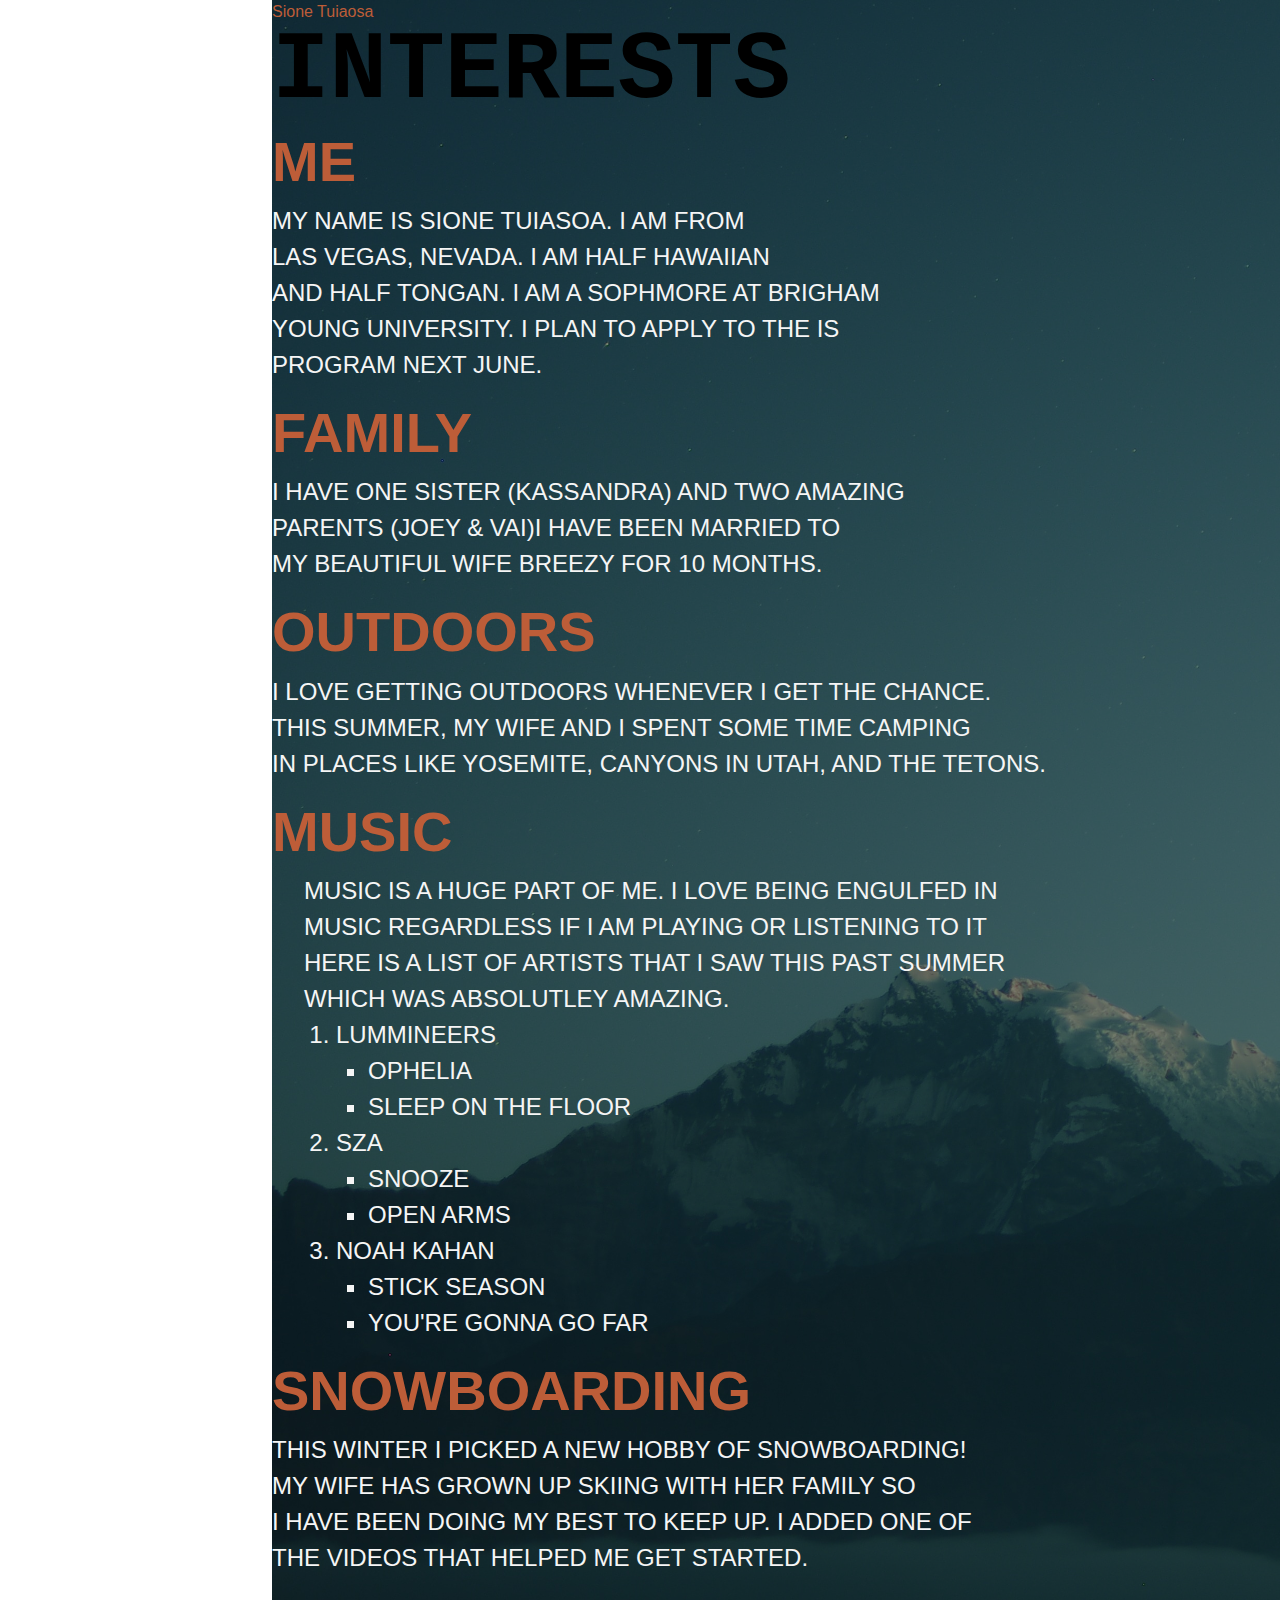
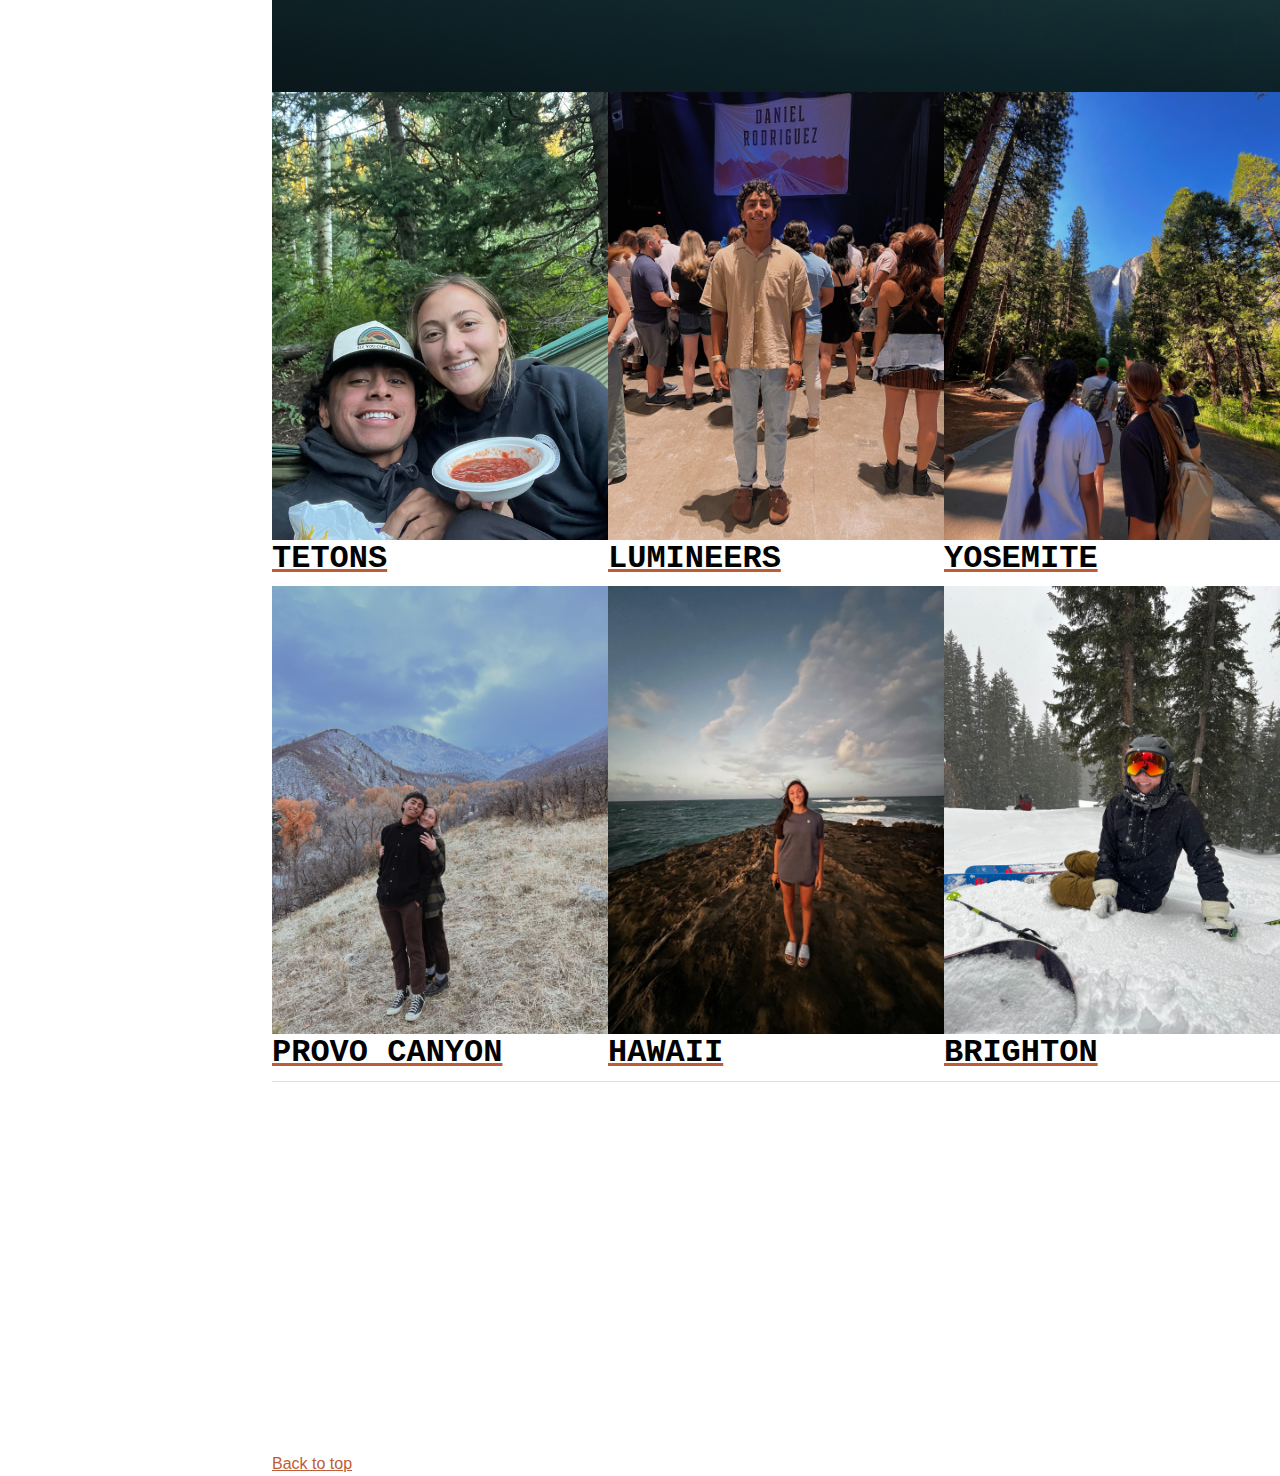
==== intrests.html @ 4af582a8 "Add files via upload" ====
<!--
Sione Tuiasoa
003
12/14/23
--> 
<!DOCTYPE html>
<html lang="en">
<head>
    <meta charset="UTF-8">
    <meta name="viewport" content="width=device-width, initial-scale=1.0">
    <title>intrests</title>
     <!-- Links-->
     <link href="css/styles.css" rel="stylesheet" />
     <link href="css/stylesheet.css" rel="stylesheet" />
</head>
<body>
    <!-- Interests-->
    <section class="hero" id="intrests">
        <div>
        <div>
            <span class="text-primary">Sione Tuiaosa</span> <h1>Interests</h1>
                <h2>me</h2>
                    <div class="sub mb">My name is Sione Tuiasoa. I am from <br>
                    Las Vegas, Nevada. I am half Hawaiian <br>
                    and half Tongan. I am a sophmore at Brigham<br> 
                    Young University.
                    I plan to apply to the IS<br>
                    Program next June. 
                    </div>  
                <h2>family</h2> 
                    <div class="sub mb">I have one sister (Kassandra) and two amazing <br>
                            parents (Joey & Vai)I have been married to<br> 
                           my beautiful wife Breezy for 10 months.
                    </div>  
                <h2>Outdoors</h2> 
                    <div class="sub mb">I love getting outdoors whenever I get the chance. <br>
                            This summer, my wife and I spent some time camping <br> 
                            in places like yosemite, canyons in utah, and the Tetons.
                    </div> 
                <h2>Music</h2> 
                    <ol class="sub mb"> Music is a huge part of me. I love being engulfed in <br>
                            music regardless if I am playing or listening to it<br> 
                            Here is a list of artists that I saw this past summer<br>
                            which was absolutley amazing.
                            <ol>
                                <li>Lummineers</li>
                                <ul>
                                    <li>Ophelia</li>
                                    <li>Sleep on the floor</li>
                                </ul>
                                <li>SZA</li>
                                    <ul>
                                        <li>Snooze</li>
                                        <li>open arms</li>
                                    </ul>
                                <li>Noah Kahan</li>
                                <ul>
                                    <li>Stick season</li>
                                    <li>You're gonna go far</li>
                                </ul>
                            </ol>
                        





                        </ol> 
                <h2>Snowboarding</h2> 
                    <div class="subheading mb-3">This winter I picked a new hobby of snowboarding! <br>
                            My wife has grown up skiing with her family so <br> 
                            I have been doing my best to keep up. I added one of <br>
                            the videos that helped me get started.
                    </div>         
        </div>
    </section>

    

    <!-- Photos-->
    <section>
        <div id="portfolio">
            <div class="container-fluid p-0">
                <div class="row g-0">
                    <div class="col-lg-4 col-sm-6">
                        <a class="portfolio-box" title="Tetons">
                            <img class="img-fluid" src="assets/img/camping.jpg" alt="..." />
                                <h3>Tetons</h3>
                        </a>
                    </div>


                    <div class="col-lg-4 col-sm-6">
                        <a class="portfolio-box" title="Project Name">
                            <img class="img-fluid" src="assets/img/Me.jpg" alt="..." />
                            <div class="portfolio-box-caption">
                                <h3>Lumineers</h3>
                            </div>
                        </a>
                    </div>

                                             
                     <div class="col-lg-4 col-sm-6">
                        <a class="portfolio-box" title="Project Name">
                            <img class="img-fluid" src="assets/img/waterfall.jpg" alt="..." />
                            <div class="portfolio-box-caption">
                                <h3>Yosemite</h3>
                            </div>
                        </a>
                    </div>


                    <div class="col-lg-4 col-sm-6">
                        <a class="portfolio-box"  title="Project Name">
                            <img class="img-fluid" src="assets/img/engaged.jpg" alt="..."/>
                                <h3>Provo Canyon</h3>
                        </a>
                    </div>

                    <div class="col-lg-4 col-sm-6">
                        <a class="portfolio-box" title="Project Name">
                            <img class="img-fluid" src="assets/img/hawaii.jpg" alt="..." />
                            <div class="portfolio-box-caption">
                                <h3>Hawaii</h3>
                            </div>
                        </a>
                    </div>

                     <div class="col-lg-4 col-sm-6">
                        <a class="portfolio-box" title="Project Name">
                            <img class="img-fluid" src="assets/img/snow.jpg" alt="..." />
                            <div class="portfolio-box-caption">
                                <h3>Brighton</h3>
                            </div>
                        </a>
                    </div>


                </div>
            </div>
        </div>

    </section>
    <hr class="m-0" />


     <!-- Video-->
     <iframe width="1418" height="315" src="https://www.youtube.com/embed/VcQEMhLItBo?si=DbtcE049EELAABKc" title="YouTube video player" frameborder="0" 
     allow="accelerometer; autoplay; clipboard-write; encrypted-media; gyroscope; picture-in-picture; web-share" allowfullscreen></iframe>
     <br>
     <div class='tableauPlaceholder' id='viz1702536662239' style='position: relative'>
        <noscript>
        <a href='#'><img alt='Dashboard 1 ' src='https:&#47;&#47;public.tableau.com&#47;static&#47;images&#47;Vi&#47;VivaLasVegas___Butwhichone_17025365361750&#47;Dashboard1&#47;1_rss.png' style='border: none' /></a>
        </noscript>
        <object class='tableauViz'  style='display:none;'>
        <param name='host_url' value='https%3A%2F%2Fpublic.tableau.com%2F' /> <param name='embed_code_version' value='3' /> 
        <param name='site_root' value='' /><param name='name' value='VivaLasVegas___Butwhichone_17025365361750&#47;Dashboard1' /><param name='tabs' value='no' /><param name='toolbar' value='yes' />
        <param name='static_image' value='https:&#47;&#47;public.tableau.com&#47;static&#47;images&#47;Vi&#47;VivaLasVegas___Butwhichone_17025365361750&#47;Dashboard1&#47;1.png' /> <param name='animate_transition' value='yes' />
        <param name='display_static_image' value='yes' /><param name='display_spinner' value='yes' /><param name='display_overlay' value='yes' /><param name='display_count' value='yes' />
        <param name='language' value='en-US' /><param name='filter' value='publish=yes' /></object></div>                <script type='text/javascript'>                    
        var divElement = document.getElementById('viz1702536662239');                    var vizElement = divElement.getElementsByTagName('object')[0];                    vizElement.style.width='1418px';vizElement.style.height='715px';
        var scriptElement = document.createElement('script'); scriptElement.src = 'https://public.tableau.com/javascripts/api/viz_v1.js';                    vizElement.parentNode.insertBefore(scriptElement, vizElement);                </script>
     <br>
     <br>
     <a href="#top"> Back to top</a>
</body>
</html>
---- css/stylesheet.css ----
.background-primary {
  --bs-bg-opacity: 1;
  background-color: #bd5d38 !important;
}

.background-secondary {
  --bs-bg-opacity: 1;
  background-color: #171717 !important;
}

.hero {
  background-color: rgba(14, 15, 31, 0.512);
  background-image: url("../assets/img/Mountains.jpg");
 
  background-size: cover;
  background-blend-mode: color;
  padding-bottom: 100px;

  color: whitesmoke;
}  

h1,h3{
  font-family:'Courier New', Courier, 'Courier New', Courier, monospace;
  color:rgb(0, 0, 0);
}

h2{
  color: #bd5d38;
}

.sub {
  font-family: "Saira Extra Condensed", -apple-system, BlinkMacSystemFont, "Segoe UI", Roboto, "Helvetica Neue", Arial, sans-serif, "Apple Color Emoji", "Segoe UI Emoji", "Segoe UI Symbol", "Noto Color Emoji";
  text-transform: uppercase;
  font-weight: 500;
  font-size: 1.5rem;
}

.mb {
  margin-bottom: 1rem !important;
}
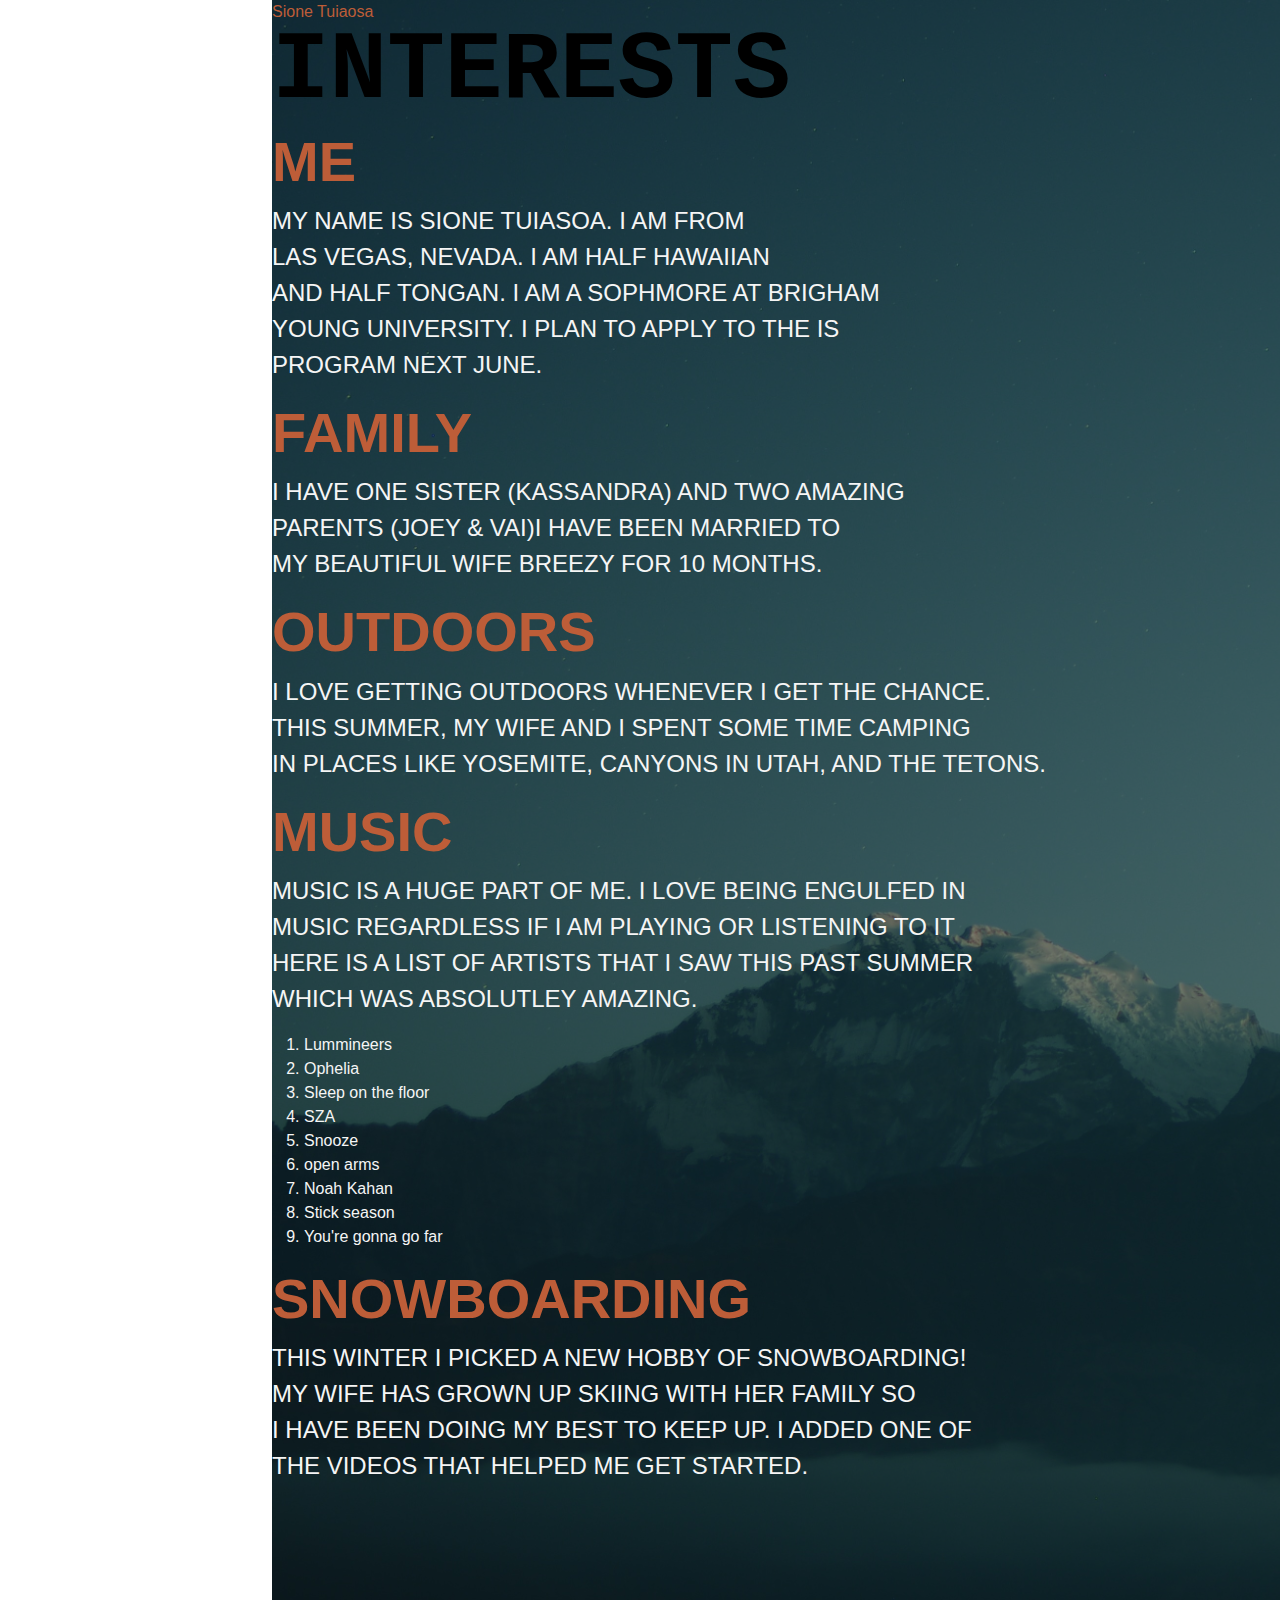
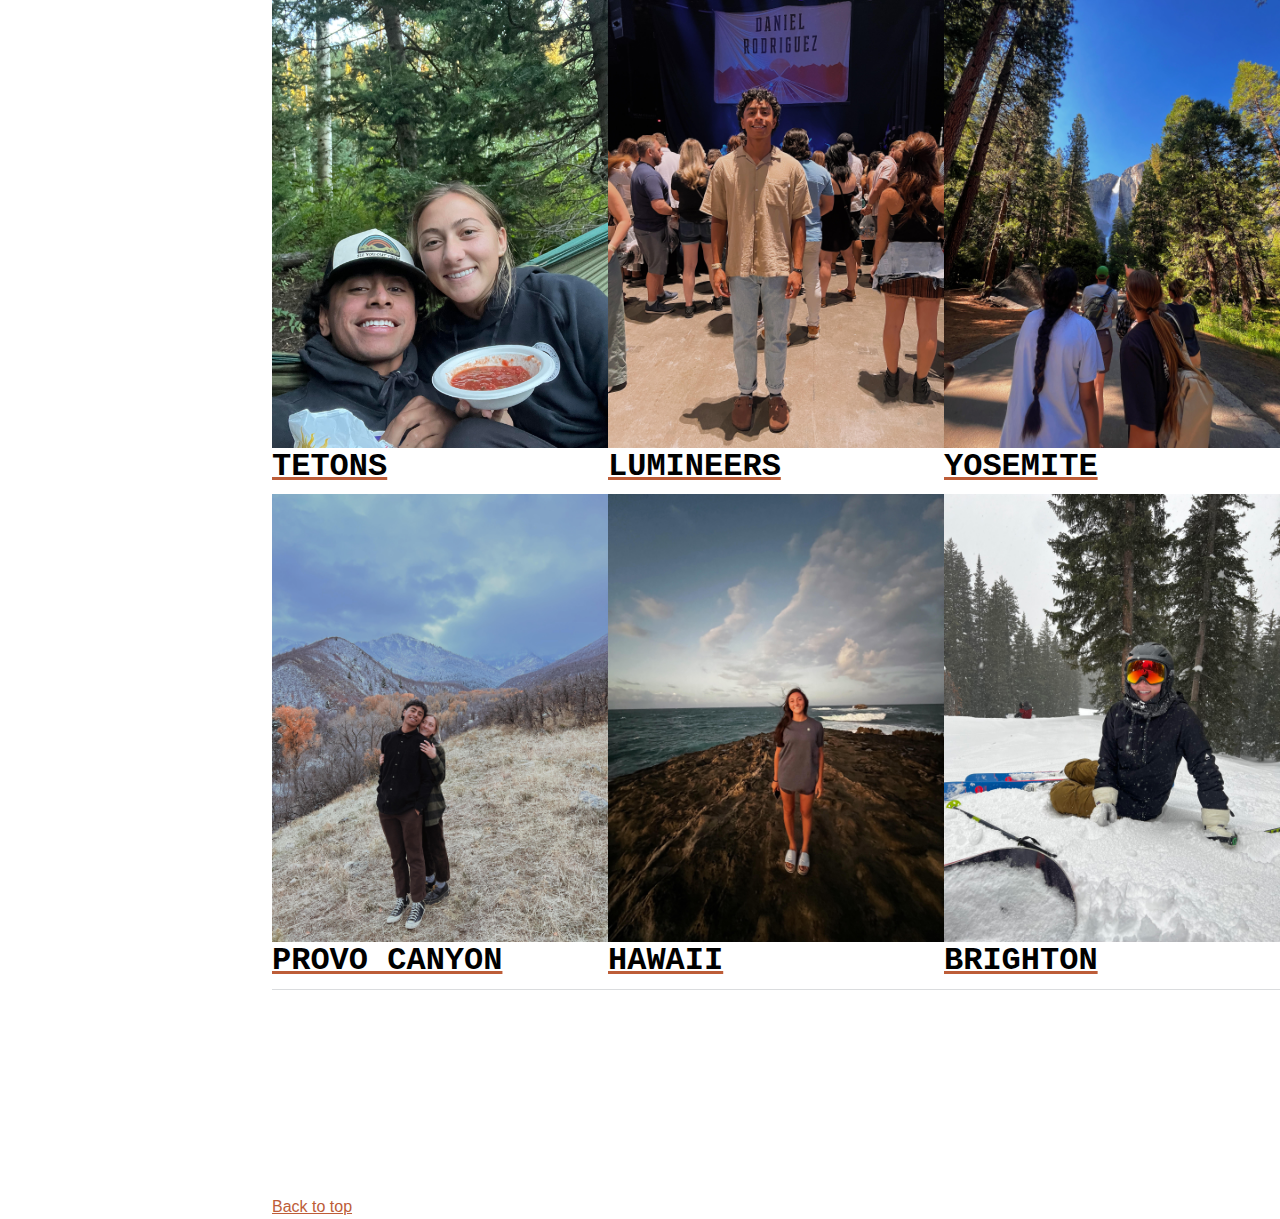
==== commit 1692976a: "Add files via upload" ====
--- a/intrests.html
+++ b/intrests.html
@@ -10,13 +10,12 @@
     <meta name="viewport" content="width=device-width, initial-scale=1.0">
     <title>intrests</title>
      <!-- Links-->
-     <link href="css/styles.css" rel="stylesheet" />
-     <link href="css/stylesheet.css" rel="stylesheet" />
+     <link href="css/styles.css" rel="stylesheet">
+     <link href="css/stylesheet.css" rel="stylesheet">
 </head>
 <body>
     <!-- Interests-->
     <section class="hero" id="intrests">
-        <div>
         <div>
             <span class="text-primary">Sione Tuiaosa</span> <h1>Interests</h1>
                 <h2>me</h2>
@@ -38,34 +37,23 @@
                             in places like yosemite, canyons in utah, and the Tetons.
                     </div> 
                 <h2>Music</h2> 
-                    <ol class="sub mb"> Music is a huge part of me. I love being engulfed in <br>
+                    <div class="sub mb"> 
+                            Music is a huge part of me. I love being engulfed in <br>
                             music regardless if I am playing or listening to it<br> 
                             Here is a list of artists that I saw this past summer<br>
                             which was absolutley amazing.
+                    </div>        
                             <ol>
                                 <li>Lummineers</li>
-                                <ul>
-                                    <li>Ophelia</li>
-                                    <li>Sleep on the floor</li>
-                                </ul>
+                                        <li>Ophelia</li>
+                                        <li>Sleep on the floor</li>
                                 <li>SZA</li>
-                                    <ul>
                                         <li>Snooze</li>
                                         <li>open arms</li>
-                                    </ul>
                                 <li>Noah Kahan</li>
-                                <ul>
-                                    <li>Stick season</li>
-                                    <li>You're gonna go far</li>
-                                </ul>
+                                        <li>Stick season</li>
+                                        <li>You're gonna go far</li>
                             </ol>
-                        
-
-
-
-
-
-                        </ol> 
                 <h2>Snowboarding</h2> 
                     <div class="subheading mb-3">This winter I picked a new hobby of snowboarding! <br>
                             My wife has grown up skiing with her family so <br> 
@@ -84,7 +72,7 @@
                 <div class="row g-0">
                     <div class="col-lg-4 col-sm-6">
                         <a class="portfolio-box" title="Tetons">
-                            <img class="img-fluid" src="assets/img/camping.jpg" alt="..." />
+                            <img class="img-fluid" src="assets/img/camping.jpg" alt="...">
                                 <h3>Tetons</h3>
                         </a>
                     </div>
@@ -92,7 +80,7 @@
 
                     <div class="col-lg-4 col-sm-6">
                         <a class="portfolio-box" title="Project Name">
-                            <img class="img-fluid" src="assets/img/Me.jpg" alt="..." />
+                            <img class="img-fluid" src="assets/img/Me.jpg" alt="...">
                             <div class="portfolio-box-caption">
                                 <h3>Lumineers</h3>
                             </div>
@@ -102,7 +90,7 @@
                                              
                      <div class="col-lg-4 col-sm-6">
                         <a class="portfolio-box" title="Project Name">
-                            <img class="img-fluid" src="assets/img/waterfall.jpg" alt="..." />
+                            <img class="img-fluid" src="assets/img/waterfall.jpg" alt="...">
                             <div class="portfolio-box-caption">
                                 <h3>Yosemite</h3>
                             </div>
@@ -112,14 +100,14 @@
 
                     <div class="col-lg-4 col-sm-6">
                         <a class="portfolio-box"  title="Project Name">
-                            <img class="img-fluid" src="assets/img/engaged.jpg" alt="..."/>
+                            <img class="img-fluid" src="assets/img/engaged.jpg" alt="...">
                                 <h3>Provo Canyon</h3>
                         </a>
                     </div>
 
                     <div class="col-lg-4 col-sm-6">
                         <a class="portfolio-box" title="Project Name">
-                            <img class="img-fluid" src="assets/img/hawaii.jpg" alt="..." />
+                            <img class="img-fluid" src="assets/img/hawaii.jpg" alt="...">
                             <div class="portfolio-box-caption">
                                 <h3>Hawaii</h3>
                             </div>
@@ -128,7 +116,7 @@
 
                      <div class="col-lg-4 col-sm-6">
                         <a class="portfolio-box" title="Project Name">
-                            <img class="img-fluid" src="assets/img/snow.jpg" alt="..." />
+                            <img class="img-fluid" src="assets/img/snow.jpg" alt="...">
                             <div class="portfolio-box-caption">
                                 <h3>Brighton</h3>
                             </div>
@@ -141,25 +129,15 @@
         </div>
 
     </section>
-    <hr class="m-0" />
+    <hr class="m-0">
 
 
      <!-- Video-->
-     <iframe width="1418" height="315" src="https://www.youtube.com/embed/VcQEMhLItBo?si=DbtcE049EELAABKc" title="YouTube video player" frameborder="0" 
+     <iframe class="iframe" src="https://www.youtube.com/embed/VcQEMhLItBo?si=DbtcE049EELAABKc" title="YouTube video player" 
      allow="accelerometer; autoplay; clipboard-write; encrypted-media; gyroscope; picture-in-picture; web-share" allowfullscreen></iframe>
      <br>
-     <div class='tableauPlaceholder' id='viz1702536662239' style='position: relative'>
-        <noscript>
-        <a href='#'><img alt='Dashboard 1 ' src='https:&#47;&#47;public.tableau.com&#47;static&#47;images&#47;Vi&#47;VivaLasVegas___Butwhichone_17025365361750&#47;Dashboard1&#47;1_rss.png' style='border: none' /></a>
-        </noscript>
-        <object class='tableauViz'  style='display:none;'>
-        <param name='host_url' value='https%3A%2F%2Fpublic.tableau.com%2F' /> <param name='embed_code_version' value='3' /> 
-        <param name='site_root' value='' /><param name='name' value='VivaLasVegas___Butwhichone_17025365361750&#47;Dashboard1' /><param name='tabs' value='no' /><param name='toolbar' value='yes' />
-        <param name='static_image' value='https:&#47;&#47;public.tableau.com&#47;static&#47;images&#47;Vi&#47;VivaLasVegas___Butwhichone_17025365361750&#47;Dashboard1&#47;1.png' /> <param name='animate_transition' value='yes' />
-        <param name='display_static_image' value='yes' /><param name='display_spinner' value='yes' /><param name='display_overlay' value='yes' /><param name='display_count' value='yes' />
-        <param name='language' value='en-US' /><param name='filter' value='publish=yes' /></object></div>                <script type='text/javascript'>                    
-        var divElement = document.getElementById('viz1702536662239');                    var vizElement = divElement.getElementsByTagName('object')[0];                    vizElement.style.width='1418px';vizElement.style.height='715px';
-        var scriptElement = document.createElement('script'); scriptElement.src = 'https://public.tableau.com/javascripts/api/viz_v1.js';                    vizElement.parentNode.insertBefore(scriptElement, vizElement);                </script>
+     <!--Tableau-->
+     <div class='tableauPlaceholder' id='viz1702609802729' style='position: relative'><noscript><a href='#'><img alt='Dashboard 1 ' src='https:&#47;&#47;public.tableau.com&#47;static&#47;images&#47;Vi&#47;VivaLasVegas___Butwhichone_17025365361750&#47;Dashboard1&#47;1_rss.png' style='border: none'></a></noscript><object class='tableauViz'  style='display:none;'><param name='host_url' value='https%3A%2F%2Fpublic.tableau.com%2F'> <param name='embed_code_version' value='3'> <param name='site_root' value=''><param name='name' value='VivaLasVegas___Butwhichone_17025365361750&#47;Dashboard1'><param name='tabs' value='no'><param name='toolbar' value='yes'><param name='static_image' value='https:&#47;&#47;public.tableau.com&#47;static&#47;images&#47;Vi&#47;VivaLasVegas___Butwhichone_17025365361750&#47;Dashboard1&#47;1.png'> <param name='animate_transition' value='yes'><param name='display_static_image' value='yes'><param name='display_spinner' value='yes'><param name='display_overlay' value='yes'><param name='display_count' value='yes'><param name='language' value='en-US'></object></div>                <script>                    var divElement = document.getElementById('viz1702609802729');                    var vizElement = divElement.getElementsByTagName('object')[0];                    vizElement.style.width='976px';vizElement.style.height='715px';                    var scriptElement = document.createElement('script');                    scriptElement.src = 'https://public.tableau.com/javascripts/api/viz_v1.js';                    vizElement.parentNode.insertBefore(scriptElement, vizElement);                </script>
      <br>
      <br>
      <a href="#top"> Back to top</a>
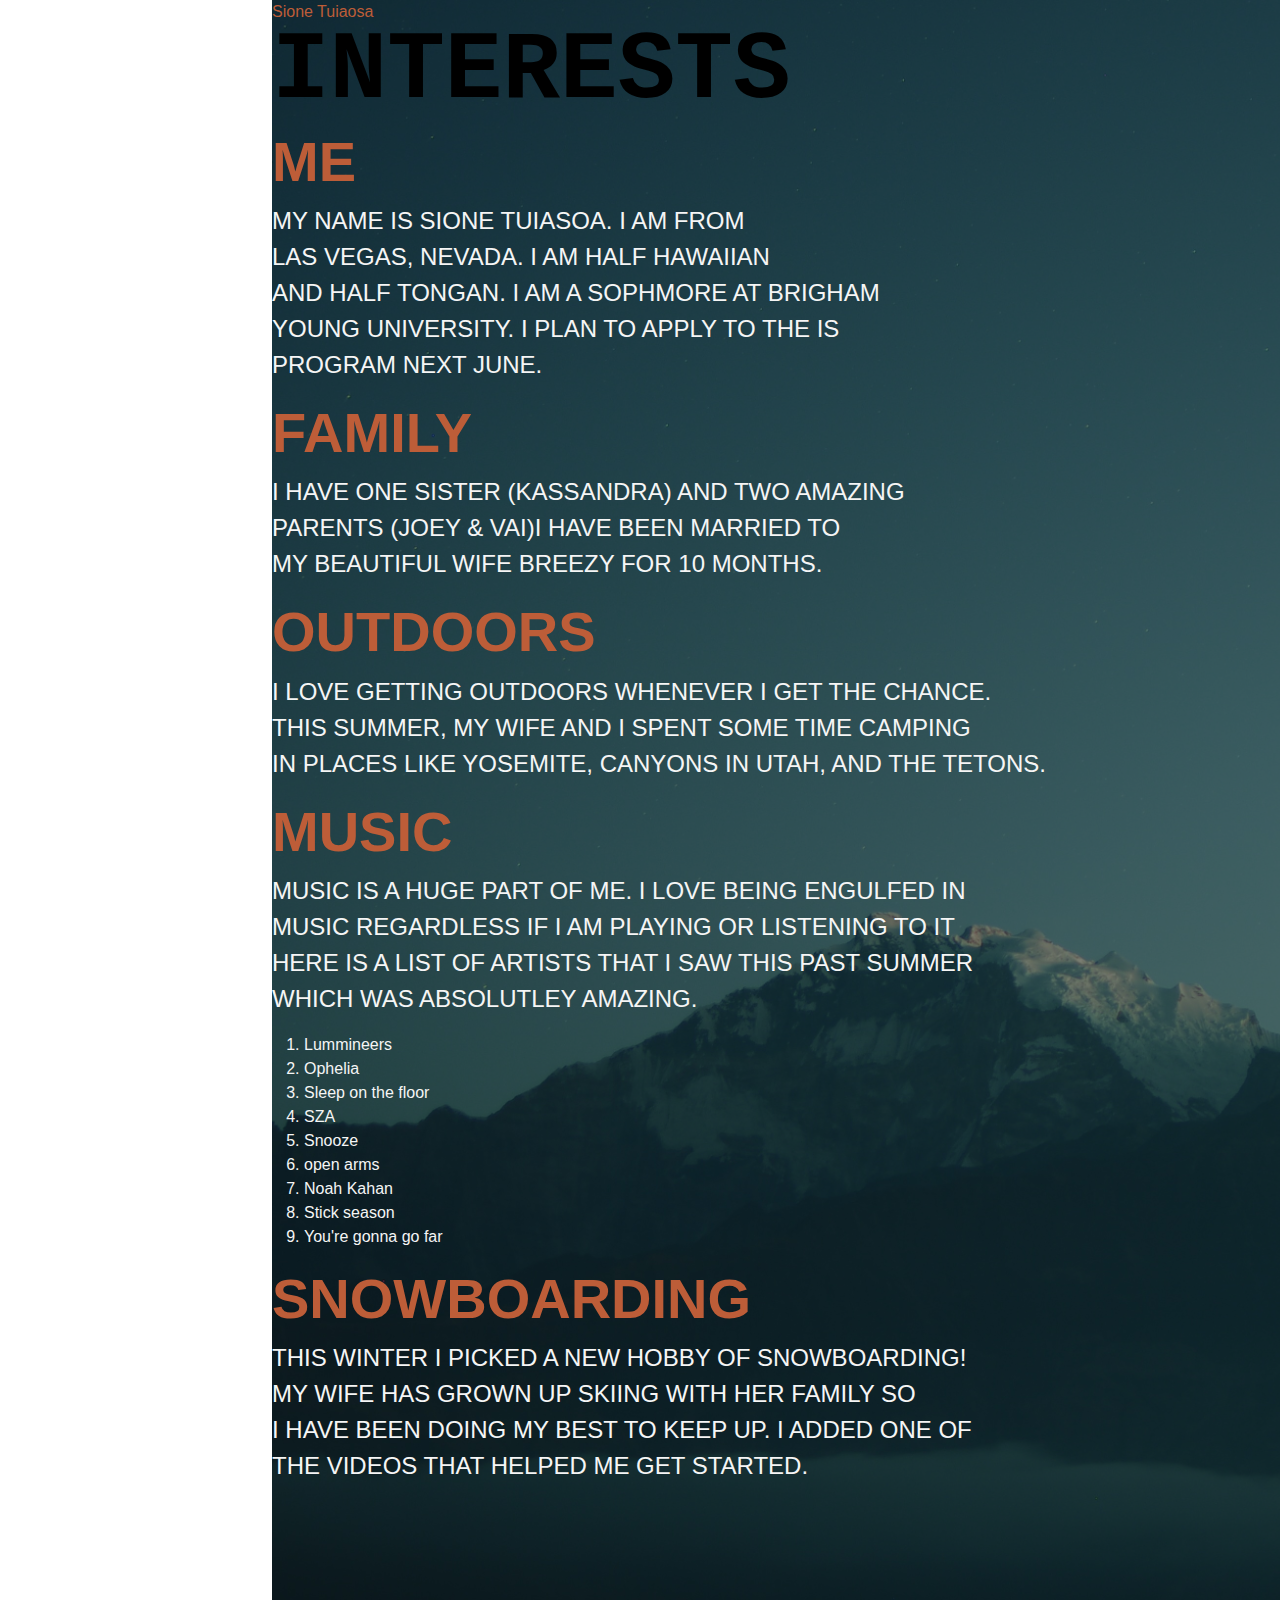
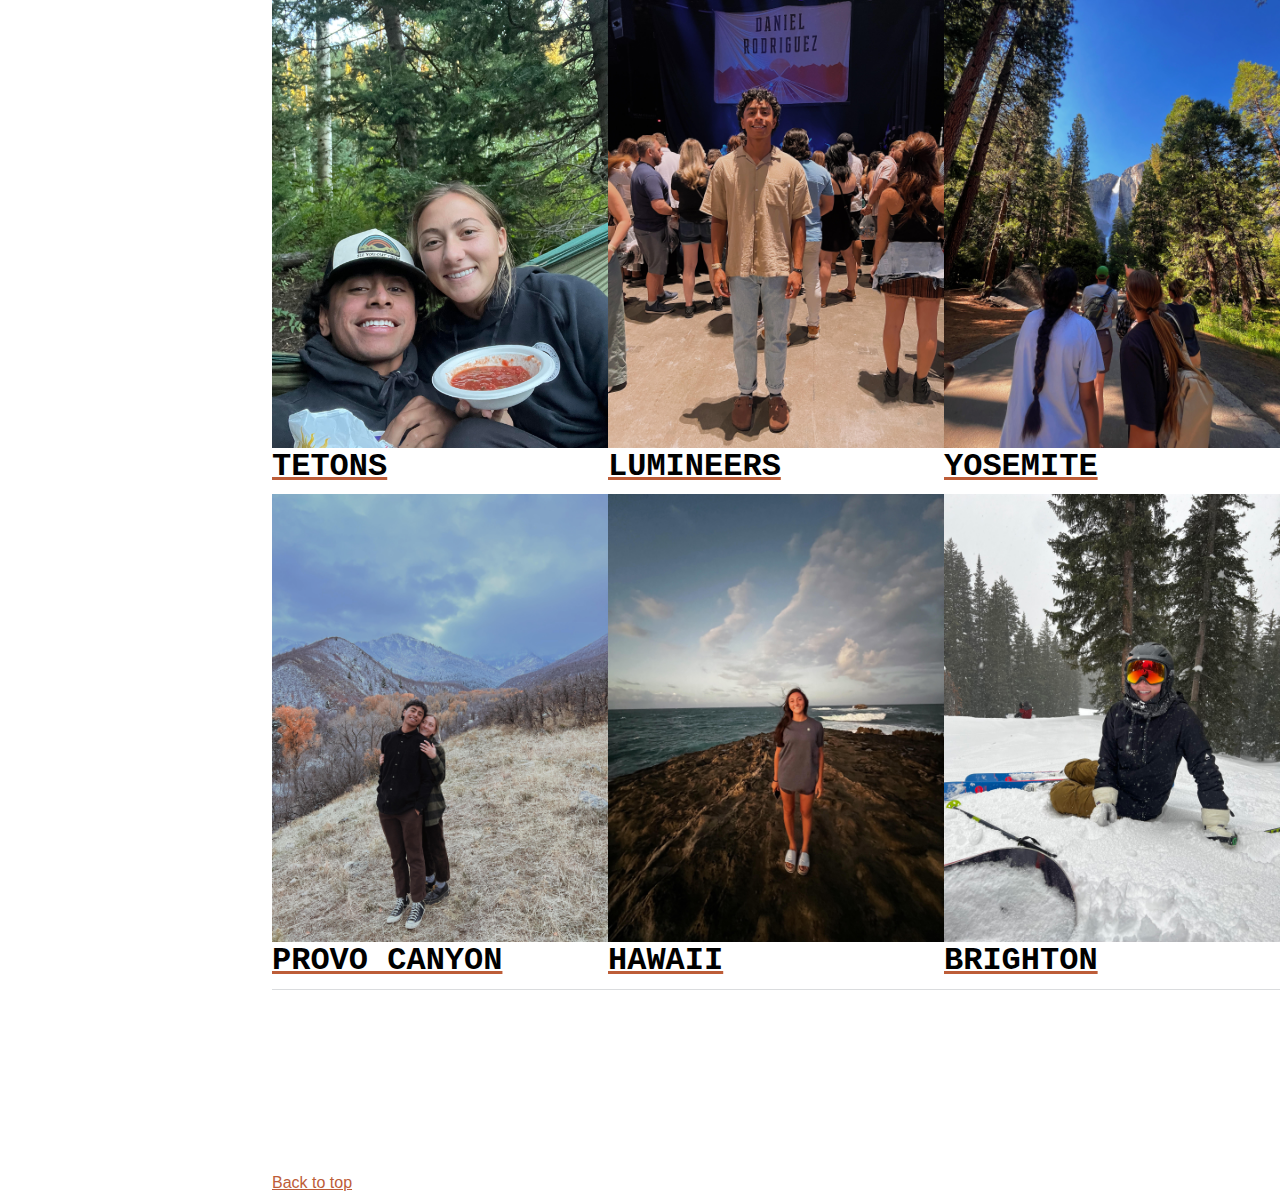
==== commit 3df60fb2: "Add files via upload" ====
--- a/intrests.html
+++ b/intrests.html
@@ -136,9 +136,10 @@
      <iframe class="iframe" src="https://www.youtube.com/embed/VcQEMhLItBo?si=DbtcE049EELAABKc" title="YouTube video player" 
      allow="accelerometer; autoplay; clipboard-write; encrypted-media; gyroscope; picture-in-picture; web-share" allowfullscreen></iframe>
      <br>
-     <!--Tableau-->
+     <!--Tableau
      <div class='tableauPlaceholder' id='viz1702609802729' style='position: relative'><noscript><a href='#'><img alt='Dashboard 1 ' src='https:&#47;&#47;public.tableau.com&#47;static&#47;images&#47;Vi&#47;VivaLasVegas___Butwhichone_17025365361750&#47;Dashboard1&#47;1_rss.png' style='border: none'></a></noscript><object class='tableauViz'  style='display:none;'><param name='host_url' value='https%3A%2F%2Fpublic.tableau.com%2F'> <param name='embed_code_version' value='3'> <param name='site_root' value=''><param name='name' value='VivaLasVegas___Butwhichone_17025365361750&#47;Dashboard1'><param name='tabs' value='no'><param name='toolbar' value='yes'><param name='static_image' value='https:&#47;&#47;public.tableau.com&#47;static&#47;images&#47;Vi&#47;VivaLasVegas___Butwhichone_17025365361750&#47;Dashboard1&#47;1.png'> <param name='animate_transition' value='yes'><param name='display_static_image' value='yes'><param name='display_spinner' value='yes'><param name='display_overlay' value='yes'><param name='display_count' value='yes'><param name='language' value='en-US'></object></div>                <script>                    var divElement = document.getElementById('viz1702609802729');                    var vizElement = divElement.getElementsByTagName('object')[0];                    vizElement.style.width='976px';vizElement.style.height='715px';                    var scriptElement = document.createElement('script');                    scriptElement.src = 'https://public.tableau.com/javascripts/api/viz_v1.js';                    vizElement.parentNode.insertBefore(scriptElement, vizElement);                </script>
      <br>
+     -->
      <br>
      <a href="#top"> Back to top</a>
 </body>
